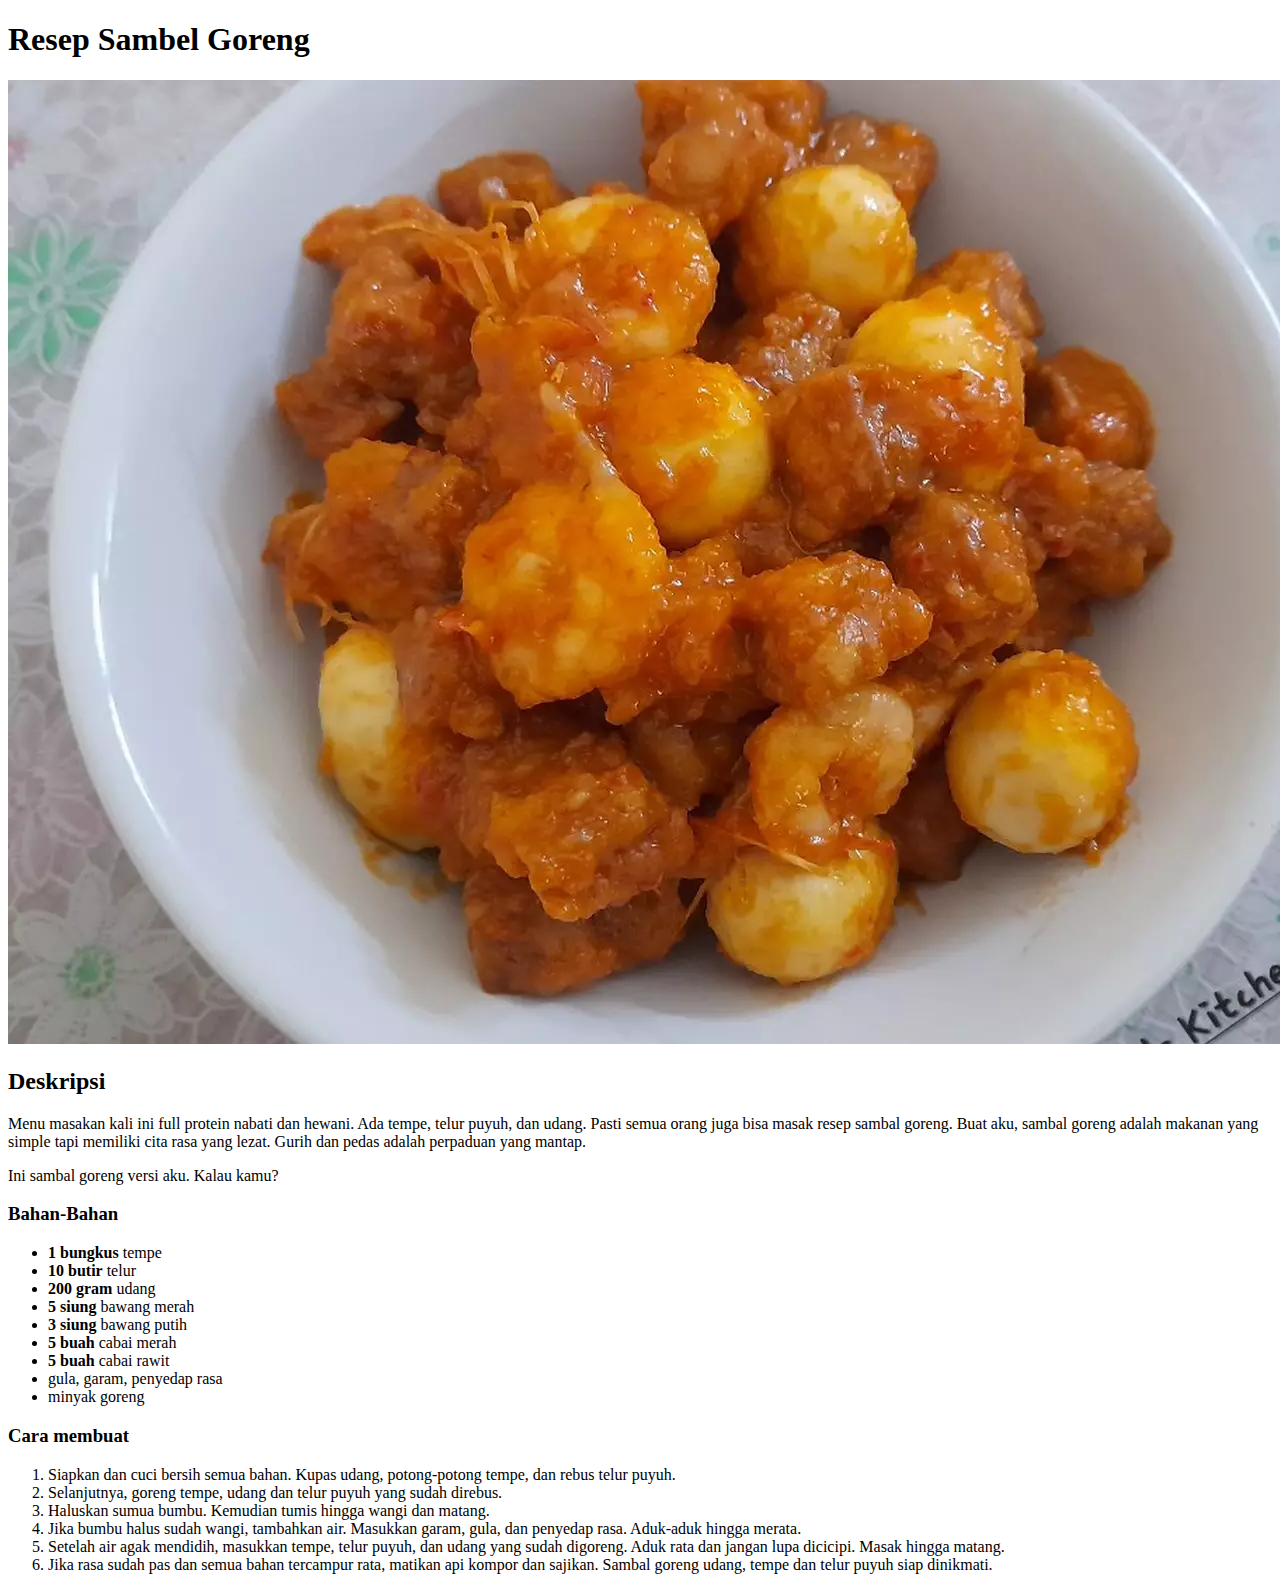
==== resep/sambel-goreng.html @ 9de5fc9d "sambel-goreng" ====
<!DOCTYPE html>
<html lang="en">
<head>
    <meta charset="UTF-8">
    <meta name="viewport" content="width=device-width, initial-scale=1.0">
    <title>Sambel Goreng</title>
</head>
<body>
    <h1>Resep Sambel Goreng</h1>
    <img src="../images/sambelgoreng.webp" alt="sambel goreng">
    <h2>Deskripsi</h2>
    <p>
        Menu masakan kali ini full protein nabati dan hewani. 
        Ada tempe, telur puyuh, dan udang. Pasti semua orang juga bisa masak resep sambal goreng. 
        Buat aku, sambal goreng adalah makanan yang simple tapi memiliki cita rasa yang lezat. 
        Gurih dan pedas adalah perpaduan yang mantap.
    </p>
    <p>Ini sambal goreng versi aku. Kalau kamu?</p>

    <h3>Bahan-Bahan</h3>
    <ul>
        <li><b>1 bungkus</b> tempe</li>
        <li><b>10 butir</b> telur</li>
        <li><b>200 gram</b> udang</li>
        <li><b>5 siung</b> bawang merah</li>
        <li><b>3 siung </b>bawang putih</li>
        <li><b>5 buah </b>cabai merah</li>
        <li><b>5 buah </b>cabai rawit</li>
        <li>gula, garam, penyedap rasa</li>
        <li>minyak goreng</li>
    </ul>
    <h3>Cara membuat</h3>
    <ol>
        <li>Siapkan dan cuci bersih semua bahan. Kupas udang, potong-potong tempe, dan rebus telur puyuh.</li>
        <li>
            Selanjutnya, goreng tempe, udang dan telur puyuh yang sudah direbus.
        </li>
        <li>
            Haluskan sumua bumbu. Kemudian tumis hingga wangi dan matang.
        </li>
        <li>
            Jika bumbu halus sudah wangi, tambahkan air. Masukkan garam, gula, dan penyedap rasa. Aduk-aduk hingga merata.
        </li>
        <li>
            Setelah air agak mendidih, masukkan tempe, telur puyuh, dan udang yang sudah digoreng. Aduk rata dan jangan lupa dicicipi. Masak hingga matang.
        </li>
        <li>
            Jika rasa sudah pas dan semua bahan tercampur rata, matikan api kompor dan sajikan. Sambal goreng udang, tempe dan telur puyuh siap dinikmati.
        </li>
    </ol>
</body>
</html>
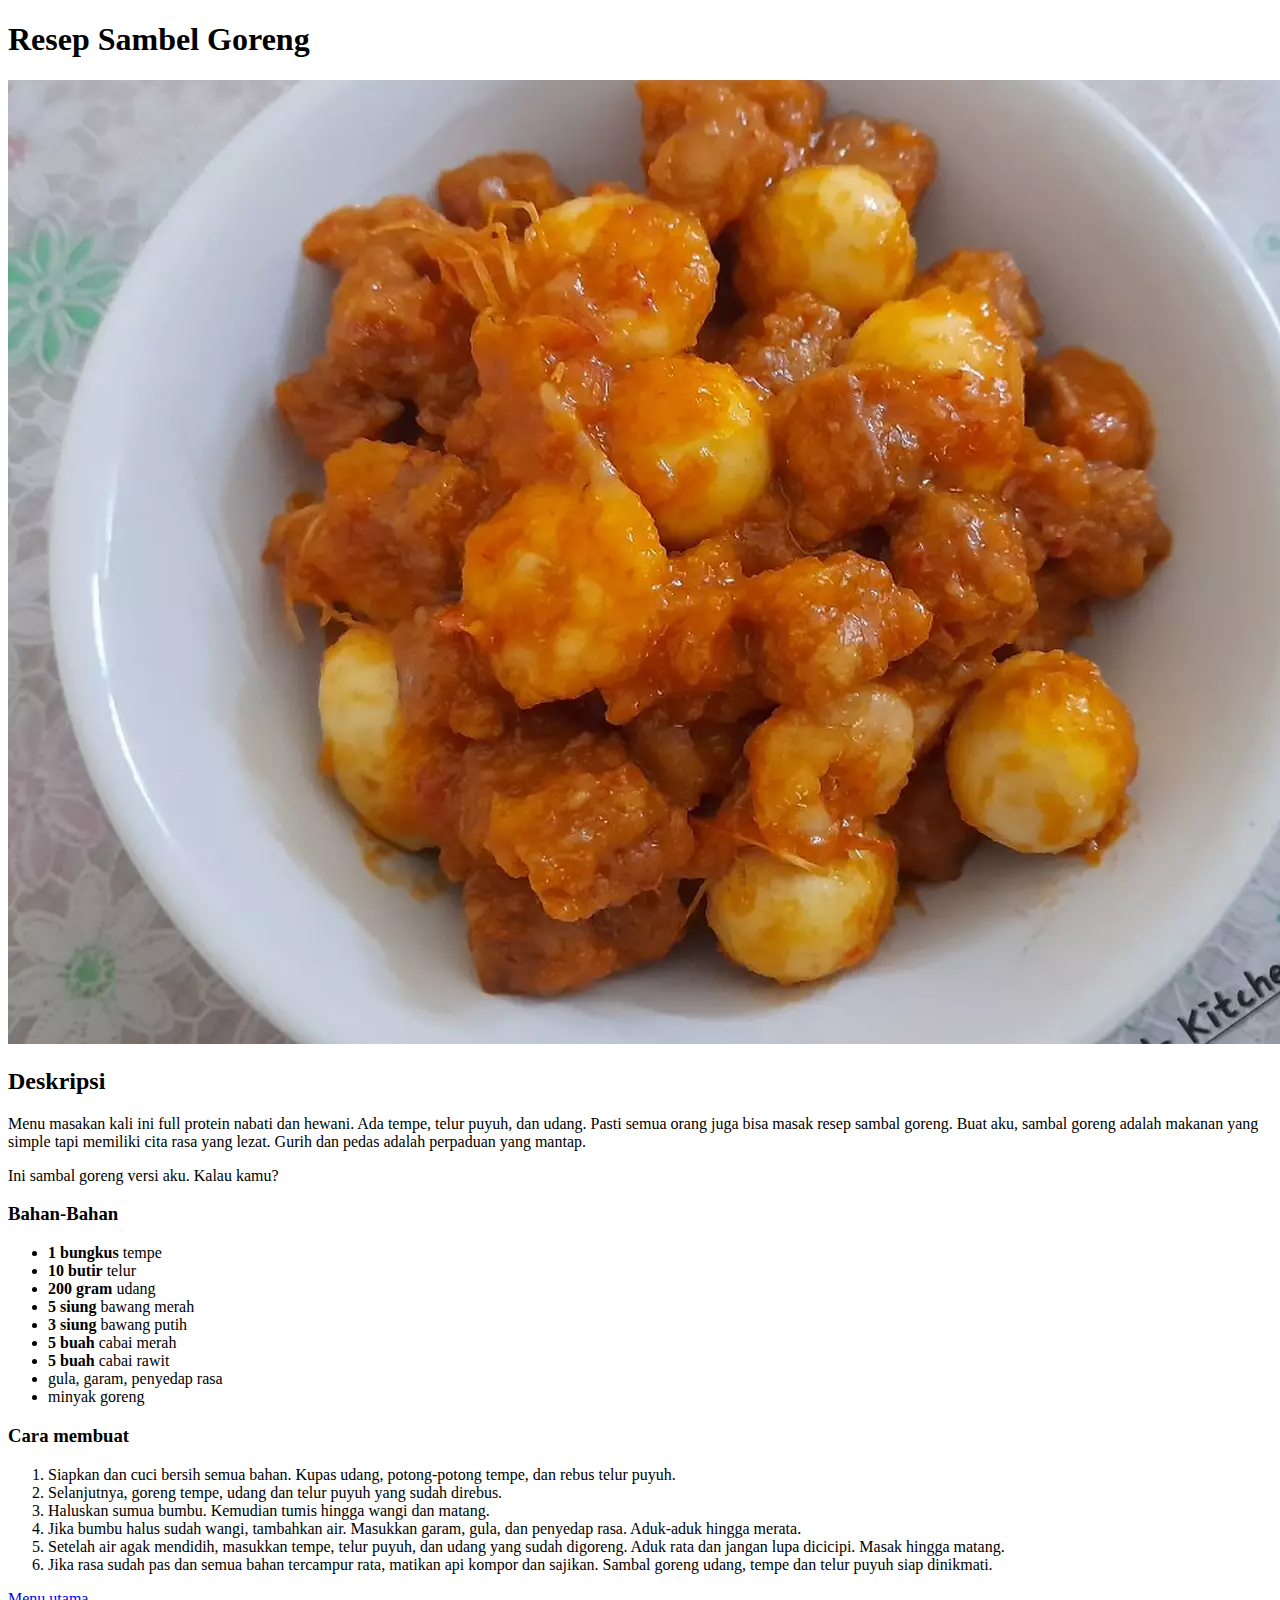
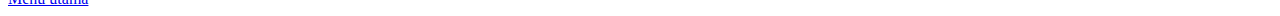
==== commit 0c42074e: "penamabahan resep tumis bayam, link kembali ke index, perubahan title dan headings index" ====
--- a/resep/sambel-goreng.html
+++ b/resep/sambel-goreng.html
@@ -48,5 +48,6 @@
             Jika rasa sudah pas dan semua bahan tercampur rata, matikan api kompor dan sajikan. Sambal goreng udang, tempe dan telur puyuh siap dinikmati.
         </li>
     </ol>
+    <a href="../index.html">Menu utama</a>
 </body>
 </html>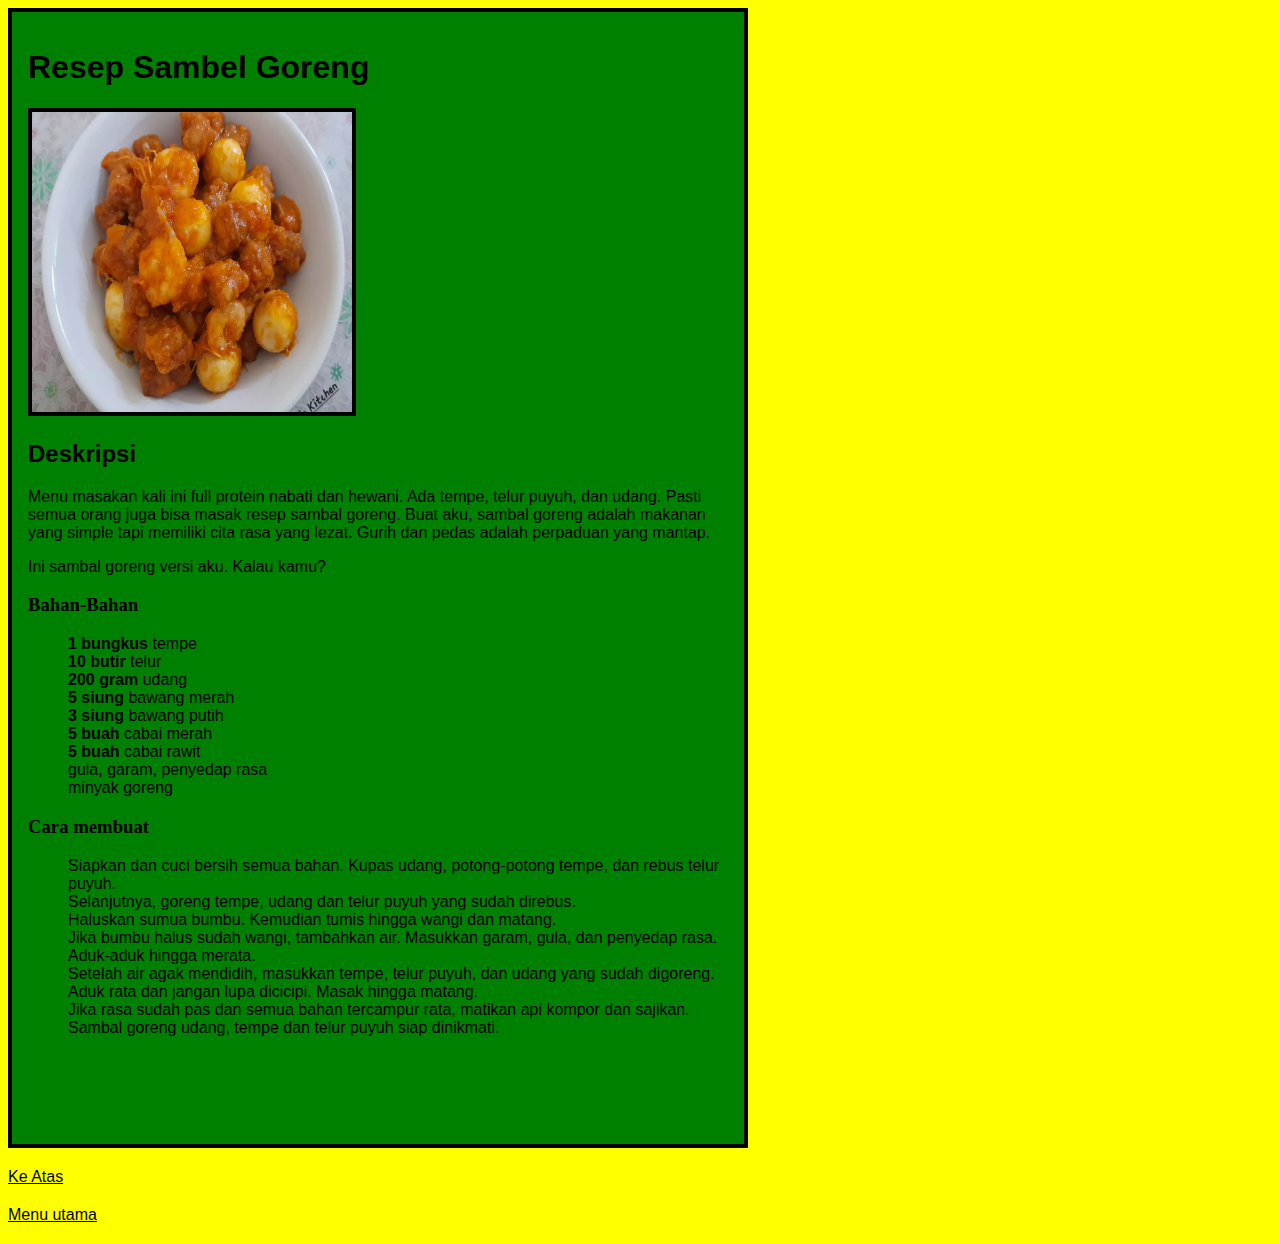
==== commit ba86cd32: "styling" ====
--- a/resep/sambel-goreng.html
+++ b/resep/sambel-goreng.html
@@ -4,9 +4,11 @@
     <meta charset="UTF-8">
     <meta name="viewport" content="width=device-width, initial-scale=1.0">
     <title>Sambel Goreng</title>
+    <link rel="stylesheet" href="../style.css">
 </head>
 <body>
-    <h1>Resep Sambel Goreng</h1>
+    <div class="resep">
+        <h1 id="title">Resep Sambel Goreng</h1>
     <img src="../images/sambelgoreng.webp" alt="sambel goreng">
     <h2>Deskripsi</h2>
     <p>
@@ -48,6 +50,13 @@
             Jika rasa sudah pas dan semua bahan tercampur rata, matikan api kompor dan sajikan. Sambal goreng udang, tempe dan telur puyuh siap dinikmati.
         </li>
     </ol>
-    <a href="../index.html">Menu utama</a>
+    </div>
+    
+    <div class="link">
+        <a href="#title">Ke Atas</a>
+    </div>
+    <div class="link">
+        <a href="../index.html">Menu utama</a>
+    </div>
 </body>
 </html>--- a/style.css
+++ b/style.css
@@ -0,0 +1,59 @@
+body {
+    background-color: yellow;
+    text-align: left;
+}
+
+main {
+    display: block;
+    height: 580px;
+    width: 350px;
+    padding: 16px;
+    background-color: red;
+    border: 4px solid black;
+}
+
+.img, img {
+    width: 320px;
+    height: 300px;
+    background-color: red;
+    border: 4px solid black;
+}
+
+a, p, h1, h2, ul, li {
+    font-family: 'Franklin Gothic Medium', 'Arial Narrow', Arial, sans-serif;
+    color: black;
+    display: block;
+}
+
+ul {
+    list-style-type: square;
+    list-style-position: inside;
+    margin-left: auto;
+    margin-right: auto;
+}
+
+button {
+    width: 250px;
+    height: 45px;
+    border: 4px solid purple;
+    background-color: violet;
+}
+
+.title {
+    text-align: center;
+    color: gold;
+}
+
+.resep {
+    display: block;
+    padding: 16px;
+    background-color: green;
+    border: 4px solid black;
+    width: 700px;
+    height: 1100px;
+}
+
+.link {
+    margin-top: 20px;
+    margin-bottom: 20px;
+}